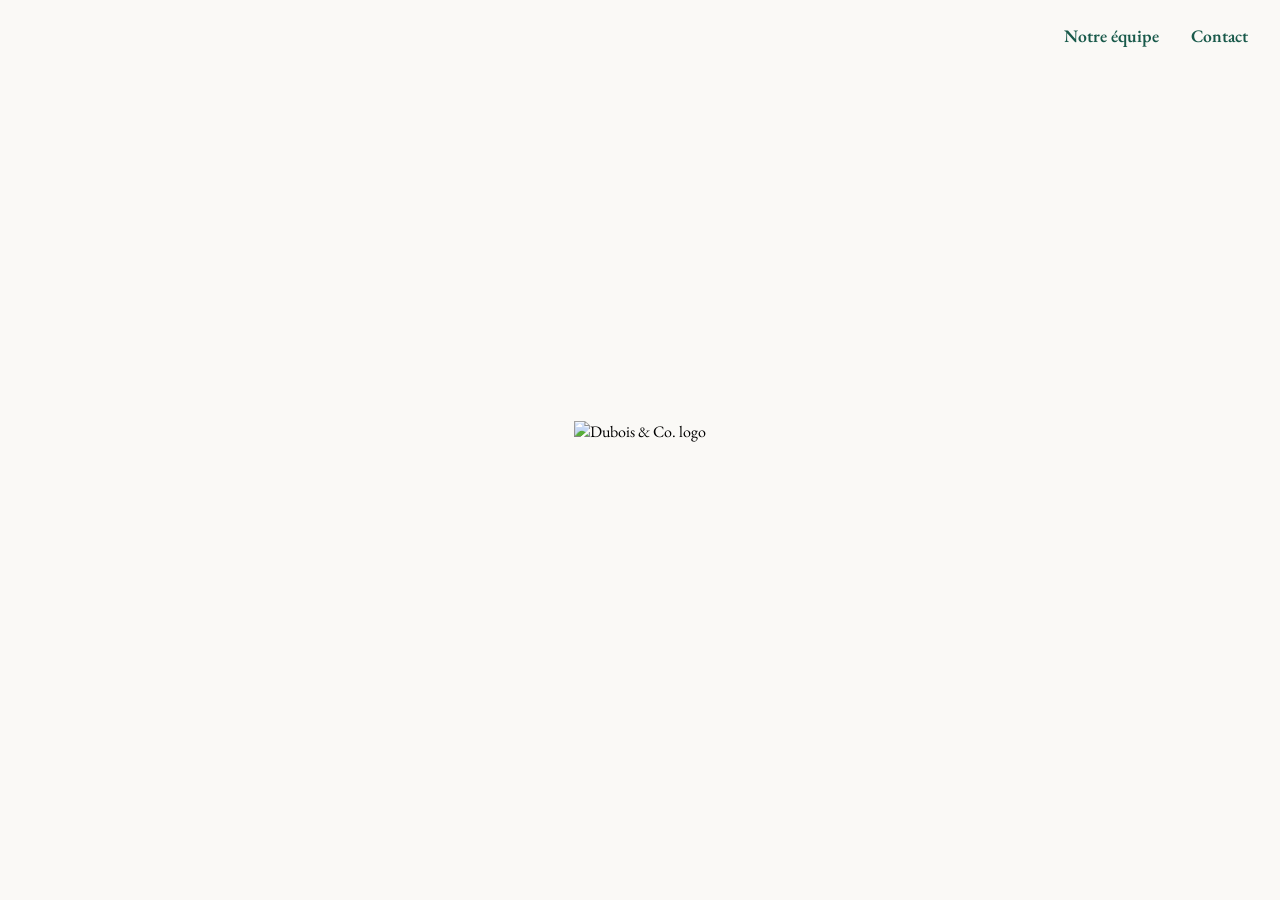
==== index.html @ 0810ec64 "Create index.html" ====
<!DOCTYPE html>
<html lang="en">
<head>
  <meta charset="UTF-8">
  <meta name="viewport" content="width=device-width, initial-scale=1.0">
  <title>Dubois & Co.</title>
  <link href="https://fonts.googleapis.com/css2?family=EB+Garamond:wght@400;600&display=swap" rel="stylesheet">
  <style>
    body {
      margin: 0;
      padding: 0;
      background-color: #faf9f6;
      font-family: 'EB Garamond', serif;
    }
    .navbar {
      display: flex;
      justify-content: flex-end;
      align-items: center;
      gap: 2rem;
      padding: 1.5rem 2rem;
      background-color: transparent;
      flex-wrap: wrap;
    }
    .navbar a {
      color: #18594a;
      text-decoration: none;
      font-weight: 600;
      font-size: 1.1rem;
      transition: opacity 0.3s ease;
    }
    .navbar a:hover {
      opacity: 0.6;
    }
    .logo-container {
      display: flex;
      justify-content: center;
      align-items: center;
      height: 80vh;
      text-align: center;
    }
    .logo-container img {
      max-width: 300px;
      height: auto;
    }
    @media (max-width: 600px) {
      .navbar {
        justify-content: center;
      }
    }
  </style>
</head>
<body>
  <div class="navbar">
    <a href="#">Notre équipe</a>
    <a href="mailto:alex@duboisco.ca">Contact</a>
  </div>
  <div class="logo-container">
    <img src="logo.png" alt="Dubois & Co. logo">
  </div>
</body>
</html>
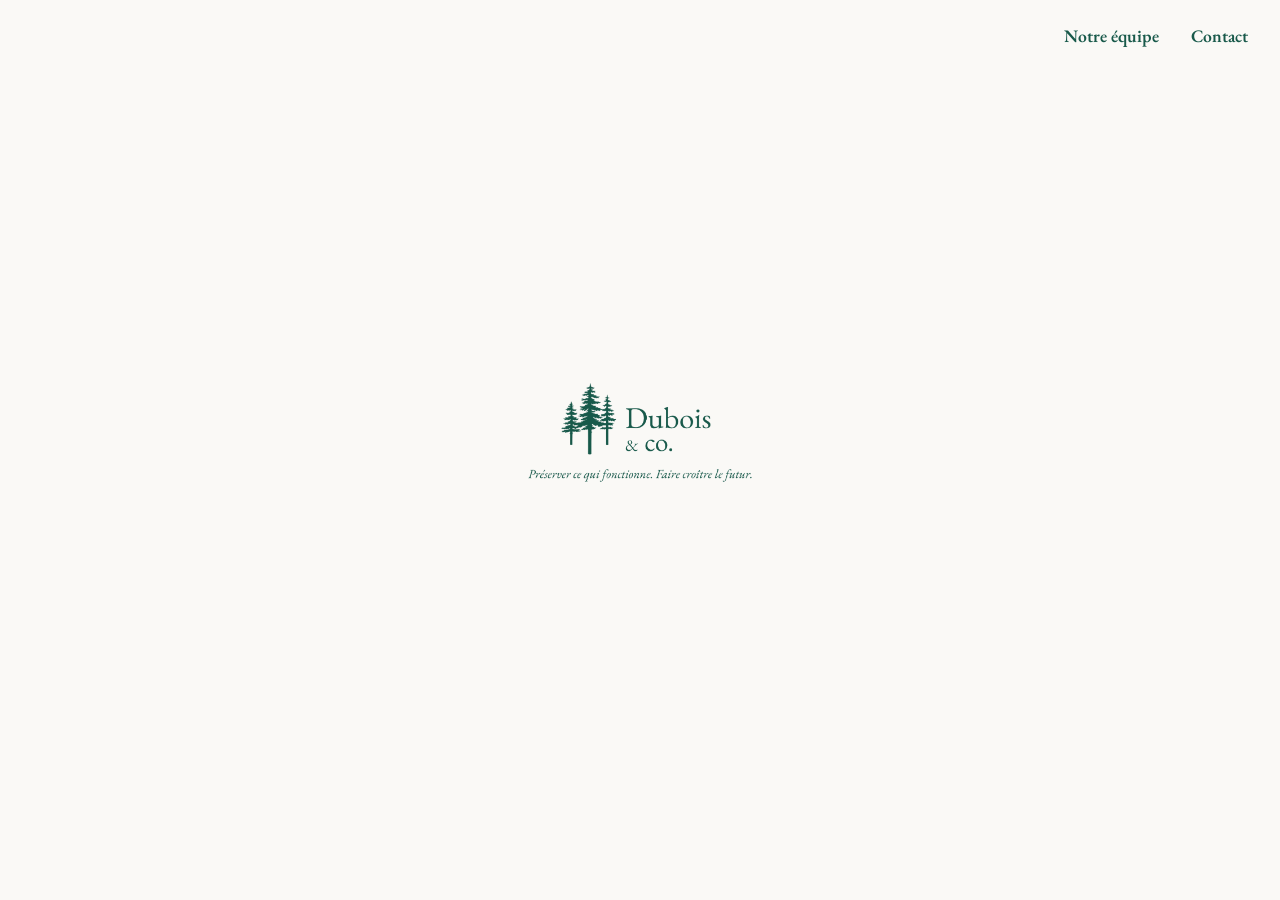
==== commit f3ae13c0: "Update index.html" ====
--- a/index.html
+++ b/index.html
@@ -52,10 +52,10 @@
 <body>
   <div class="navbar">
     <a href="#">Notre équipe</a>
-    <a href="mailto:alex@duboisco.ca">Contact</a>
+    <a href="mailto:contact@duboisco.ca">Contact</a>
   </div>
   <div class="logo-container">
-    <img src="logo.png" alt="Dubois & Co. logo">
+    <img src="duboislogo.png" alt="Dubois & Co. logo">
   </div>
 </body>
 </html>
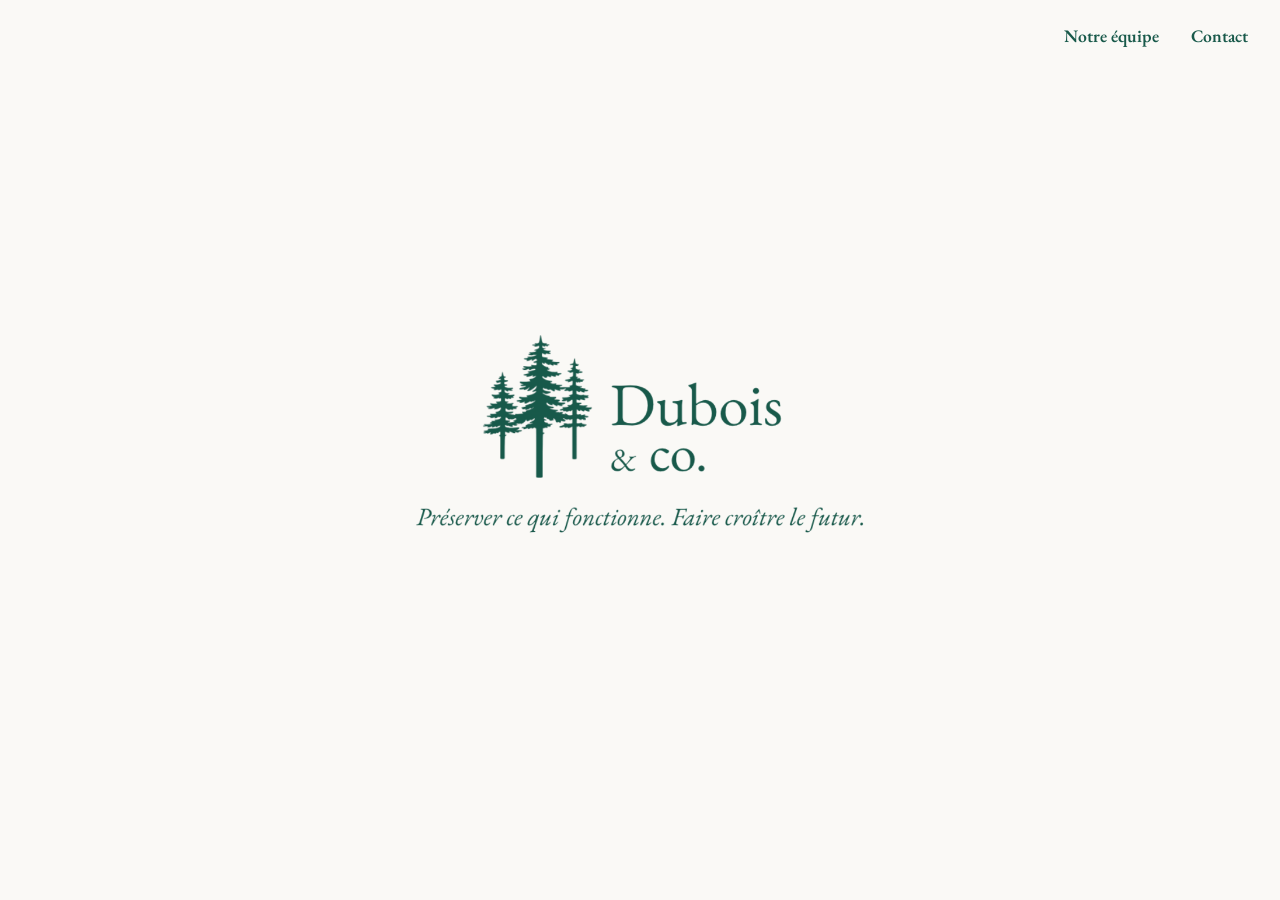
==== commit f8976438: "Update index.html" ====
--- a/index.html
+++ b/index.html
@@ -39,8 +39,14 @@
       text-align: center;
     }
     .logo-container img {
-      max-width: 300px;
+      max-width: 600px;
+      width: 80%;
       height: auto;
+      transition: transform 0.3s ease, opacity 0.3s ease;
+    }
+    .logo-container img:hover {
+      transform: scale(1.05);
+      opacity: 0.95;
     }
     @media (max-width: 600px) {
       .navbar {
@@ -52,7 +58,7 @@
 <body>
   <div class="navbar">
     <a href="#">Notre équipe</a>
-    <a href="mailto:contact@duboisco.ca">Contact</a>
+    <a href="mailto:alex@duboisco.ca">Contact</a>
   </div>
   <div class="logo-container">
     <img src="duboislogo.png" alt="Dubois & Co. logo">
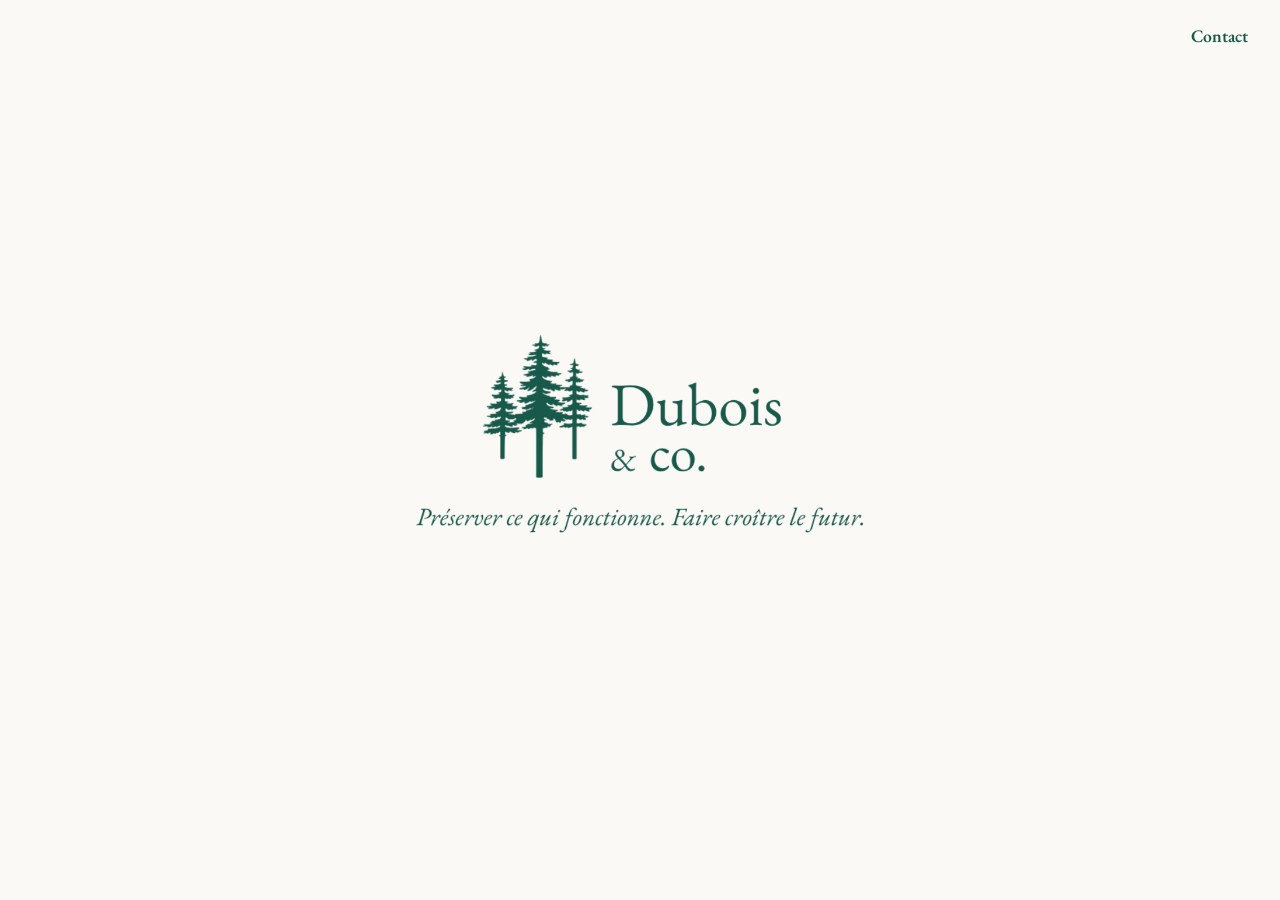
==== commit 063683ab: "Update index.html" ====
--- a/index.html
+++ b/index.html
@@ -57,7 +57,6 @@
 </head>
 <body>
   <div class="navbar">
-    <a href="#">Notre équipe</a>
     <a href="mailto:alex@duboisco.ca">Contact</a>
   </div>
   <div class="logo-container">
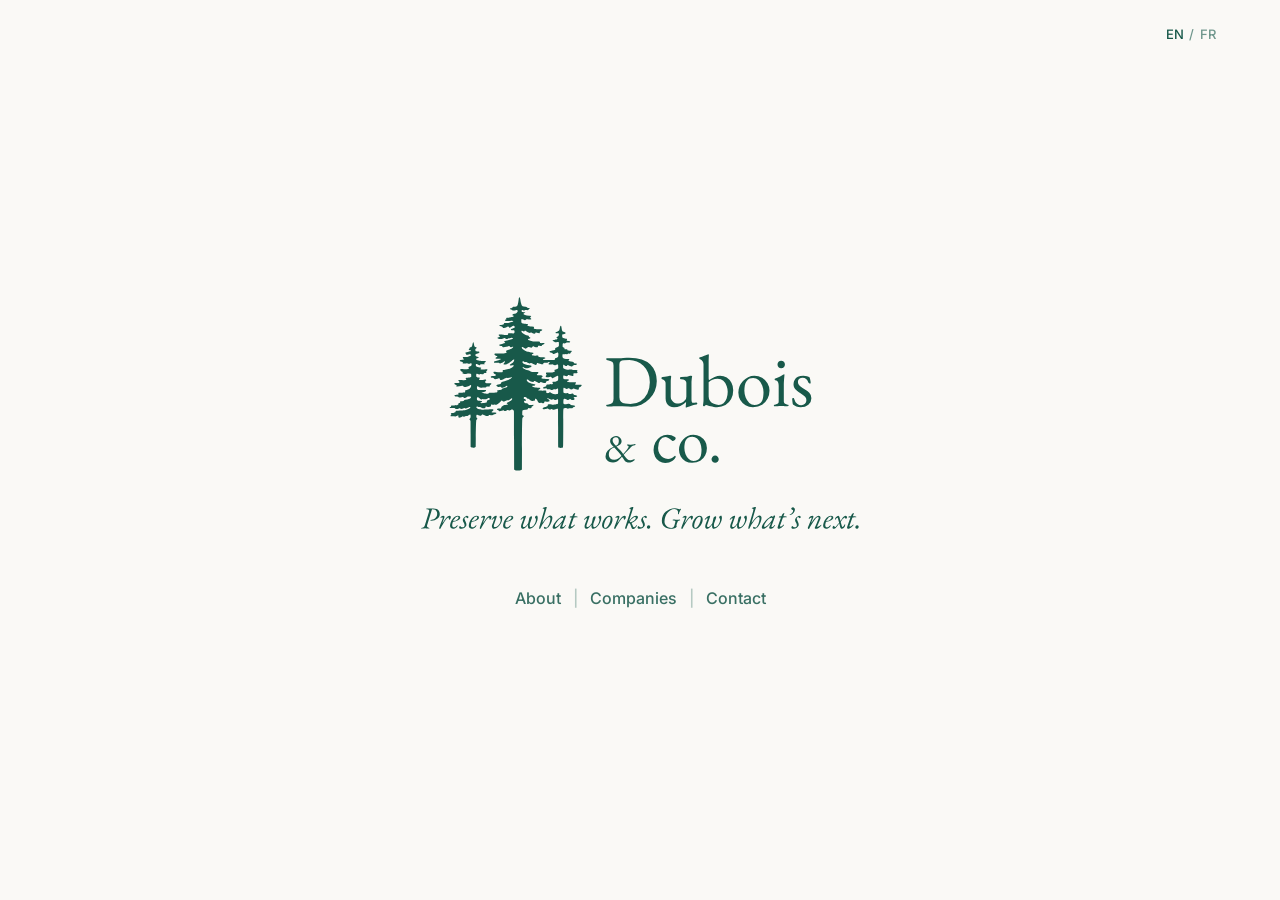
==== commit 5109fd8f: "Revamp site: EN/FR pages, vector logo, brand kit, companies page - Add About and Companies pages in " ====
--- a/index.html
+++ b/index.html
@@ -4,63 +4,35 @@
   <meta charset="UTF-8">
   <meta name="viewport" content="width=device-width, initial-scale=1.0">
   <title>Dubois & Co.</title>
-  <link href="https://fonts.googleapis.com/css2?family=EB+Garamond:wght@400;600&display=swap" rel="stylesheet">
-  <style>
-    body {
-      margin: 0;
-      padding: 0;
-      background-color: #faf9f6;
-      font-family: 'EB Garamond', serif;
-    }
-    .navbar {
-      display: flex;
-      justify-content: flex-end;
-      align-items: center;
-      gap: 2rem;
-      padding: 1.5rem 2rem;
-      background-color: transparent;
-      flex-wrap: wrap;
-    }
-    .navbar a {
-      color: #18594a;
-      text-decoration: none;
-      font-weight: 600;
-      font-size: 1.1rem;
-      transition: opacity 0.3s ease;
-    }
-    .navbar a:hover {
-      opacity: 0.6;
-    }
-    .logo-container {
-      display: flex;
-      justify-content: center;
-      align-items: center;
-      height: 80vh;
-      text-align: center;
-    }
-    .logo-container img {
-      max-width: 600px;
-      width: 80%;
-      height: auto;
-      transition: transform 0.3s ease, opacity 0.3s ease;
-    }
-    .logo-container img:hover {
-      transform: scale(1.05);
-      opacity: 0.95;
-    }
-    @media (max-width: 600px) {
-      .navbar {
-        justify-content: center;
-      }
-    }
-  </style>
+  <meta name="description" content="Dubois & Co. is a holding company that builds and acquires durable businesses across sectors, and holds them for the long term.">
+  <link rel="alternate" hreflang="en" href="https://duboisco.ca/">
+  <link rel="alternate" hreflang="fr" href="https://duboisco.ca/fr/">
+  <meta property="og:title" content="Dubois & Co.">
+  <meta property="og:description" content="Preserve what works. Grow what's next.">
+  <meta property="og:image" content="https://duboisco.ca/assets/og.png">
+  <meta property="og:url" content="https://duboisco.ca/">
+  <link rel="icon" type="image/png" href="assets/favicon.png">
+  <link rel="apple-touch-icon" href="assets/logo/dubois-avatar-paper.png">
+  <link rel="preconnect" href="https://fonts.googleapis.com">
+  <link rel="preconnect" href="https://fonts.gstatic.com" crossorigin>
+  <link href="https://fonts.googleapis.com/css2?family=EB+Garamond:ital,wght@0,400;0,500;0,600;1,400&family=Inter:wght@400;500&display=swap" rel="stylesheet">
+  <link rel="stylesheet" href="assets/css/site.css?v=2">
 </head>
 <body>
-  <div class="navbar">
-    <a href="mailto:alex@duboisco.ca">Contact</a>
-  </div>
-  <div class="logo-container">
-    <img src="duboislogo.png" alt="Dubois & Co. logo">
-  </div>
+  <main class="home">
+    <div class="lang">
+      <span aria-current="true">EN</span><span>/</span><a href="fr/" hreflang="fr" lang="fr">FR</a>
+    </div>
+    <h1 class="fade-up">
+      <img class="home-logo" src="assets/logo/dubois-logo-full-en.svg?v=2" alt="Dubois & Co. — Preserve what works. Grow what’s next." width="816" height="375">
+    </h1>
+    <nav class="home-nav fade-up d1" aria-label="Primary">
+      <a class="link" href="about.html">About</a>
+      <span class="sep" aria-hidden="true">|</span>
+      <a class="link" href="companies.html">Companies</a>
+      <span class="sep" aria-hidden="true">|</span>
+      <a class="link" href="mailto:contact@duboisco.ca">Contact</a>
+    </nav>
+  </main>
 </body>
 </html>
--- a/assets/css/site.css
+++ b/assets/css/site.css
@@ -0,0 +1,218 @@
+/* Dubois & Co. brand kit v1.0 — brand.html is the visual contract. */
+
+:root {
+  /* colour */
+  --pine: #18594a;       /* sampled from the logo */
+  --pine-deep: #0f3b31;  /* bands, footers, dark grounds */
+  --moss: #6f8f7f;       /* muted text, secondary marks */
+  --bark: #8a6a4f;       /* rare warm accent; never for text on paper */
+  --paper: #faf9f6;
+  --ink: rgba(24, 89, 74, 0.86);
+  --muted: rgba(24, 89, 74, 0.62);
+  --rule: rgba(24, 89, 74, 0.16);
+  --wash: rgba(24, 89, 74, 0.045);
+
+  /* type */
+  --serif: "EB Garamond", Garamond, Georgia, serif;
+  --sans: "Inter", "Helvetica Neue", Helvetica, Arial, sans-serif;
+
+  /* layout */
+  --gutter: clamp(20px, 5vw, 76px);
+  --measure: 46rem;
+}
+
+*, *::before, *::after { box-sizing: border-box; }
+
+html { background: var(--paper); }
+body {
+  margin: 0;
+  min-height: 100vh;
+  min-height: 100dvh;
+  display: flex;
+  flex-direction: column;
+  background: var(--paper);
+  color: var(--pine);
+  font-family: var(--sans);
+  font-size: 16px;
+  line-height: 1.62;
+  -webkit-font-smoothing: antialiased;
+}
+img { display: block; max-width: 100%; height: auto; }
+a { color: inherit; }
+
+::selection { background: var(--pine); color: var(--paper); }
+:focus-visible { outline: 2px solid var(--pine); outline-offset: 3px; }
+
+.sr-only {
+  position: absolute; width: 1px; height: 1px; padding: 0; margin: -1px;
+  overflow: hidden; clip: rect(0, 0, 0, 0); white-space: nowrap; border: 0;
+}
+
+/* headings: EB Garamond, sentence case. The only uppercase is .label. */
+.serif, h1, h2, h3 { font-family: var(--serif); font-weight: 400; }
+.label {
+  font-size: 11px;
+  font-weight: 500;
+  letter-spacing: 0.15em;
+  text-transform: uppercase;
+  color: var(--muted);
+}
+
+/* links */
+.link {
+  text-decoration: none;
+  color: var(--ink);
+  transition: color 0.2s ease;
+}
+.link:hover { color: var(--pine); }
+.link-underline {
+  font-weight: 500;
+  text-decoration: underline;
+  text-underline-offset: 4px;
+  text-decoration-color: rgba(24, 89, 74, 0.4);
+  transition: text-decoration-color 0.2s ease;
+}
+.link-underline:hover { text-decoration-color: var(--pine); }
+
+/* language toggle */
+.lang {
+  display: inline-flex;
+  gap: 0.35rem;
+  font-size: 13px;
+  font-weight: 500;
+  color: var(--muted);
+}
+.lang a { text-decoration: none; color: var(--muted); }
+.lang a:hover { color: var(--pine); }
+.lang [aria-current] { color: var(--pine); }
+
+/* ---------- home ---------- */
+.home {
+  position: relative;
+  flex: 1;
+  display: flex;
+  flex-direction: column;
+  align-items: center;
+  justify-content: center;
+  gap: 2.5rem;
+  padding: 5rem var(--gutter);
+}
+.home .lang { position: absolute; top: 1.5rem; right: var(--gutter); }
+.home h1 { margin: 0; }
+.home-logo { width: min(78vw, 560px); }
+.home-nav {
+  display: flex;
+  flex-wrap: wrap;
+  justify-content: center;
+  align-items: center;
+  gap: 0.75rem;
+  font-size: 16px;
+  font-weight: 500;
+}
+.home-nav .sep { color: rgba(24, 89, 74, 0.3); }
+
+.fade-up { animation: fade-up 0.7s ease-out both; }
+.fade-up.d1 { animation-delay: 0.12s; }
+@keyframes fade-up {
+  from { opacity: 0; transform: translateY(12px); }
+  to { opacity: 1; transform: none; }
+}
+
+/* ---------- chrome (subpages) ---------- */
+.site-header {
+  display: flex;
+  align-items: center;
+  justify-content: space-between;
+  gap: 1rem;
+  padding: 1.25rem var(--gutter);
+}
+.site-header .brand img { height: 52px; width: auto; }
+.site-nav { display: flex; align-items: center; gap: 1.75rem; font-size: 13px; font-weight: 500; }
+.site-nav .links { display: flex; gap: 1.75rem; }
+
+.site-footer {
+  display: flex;
+  flex-wrap: wrap;
+  align-items: center;
+  justify-content: space-between;
+  gap: 1.25rem;
+  padding: 1.75rem var(--gutter);
+  border-top: 1px solid var(--rule);
+  font-size: 13px;
+  font-weight: 500;
+}
+.site-footer nav { display: flex; flex-wrap: wrap; align-items: center; gap: 1.5rem; }
+.site-footer .copy { color: var(--muted); font-weight: 400; }
+.site-footer .brand img { height: 30px; width: auto; }
+
+@media (max-width: 560px) {
+  .site-nav .links { display: none; }
+}
+
+/* ---------- about ---------- */
+.page { flex: 1; padding: clamp(3rem, 8vw, 6rem) var(--gutter) 5rem; }
+.wrap { max-width: var(--measure); margin: 0 auto; }
+.page h1 {
+  margin: 0 0 2rem;
+  max-width: 18ch;
+  font-size: clamp(38px, 5.6vw, 68px);
+  line-height: 1.02;
+  letter-spacing: -0.015em;
+  color: var(--pine);
+}
+.prose { font-size: clamp(15.5px, 1.3vw, 18px); color: var(--ink); }
+.prose p { margin: 0 0 1.25rem; }
+
+.section { margin-top: 4.5rem; padding-top: 2.5rem; border-top: 1px solid var(--rule); }
+.section h2 {
+  margin: 0.5rem 0 2rem;
+  font-size: clamp(28px, 3.4vw, 38px);
+  line-height: 1.1;
+}
+.grid-3 {
+  display: grid;
+  grid-template-columns: repeat(3, minmax(0, 1fr));
+  gap: 2rem;
+}
+.grid-3 h3 { margin: 0 0 0.5rem; font-size: 22px; line-height: 1.2; }
+.grid-3 p { margin: 0; font-size: 15px; color: var(--ink); }
+.grid-3 .num { display: block; margin-bottom: 0.75rem; }
+@media (max-width: 720px) {
+  .grid-3 { grid-template-columns: 1fr; gap: 1.75rem; }
+}
+
+.cta { margin-top: 4.5rem; font-size: 17px; color: var(--ink); }
+
+/* ---------- companies ---------- */
+.companies { list-style: none; margin: 3.5rem 0 0; padding: 0; border-top: 1px solid var(--rule); }
+.company {
+  display: grid;
+  grid-template-columns: 64px minmax(0, 1fr);
+  gap: 1.5rem;
+  padding: 2rem 0;
+  border-bottom: 1px solid var(--rule);
+}
+.company-mark {
+  display: grid;
+  place-items: center;
+  width: 64px;
+  height: 64px;
+  border-radius: 12px;
+  background: var(--wash);
+  font-family: var(--serif);
+  font-size: 28px;
+  color: var(--pine);
+}
+.company-mark img { width: 100%; height: 100%; object-fit: contain; padding: 10px; }
+.company h2 { margin: 0.35rem 0 0.4rem; font-size: 26px; line-height: 1.15; }
+.company p { margin: 0 0 0.75rem; font-size: 15px; color: var(--ink); max-width: 36rem; }
+.company .site { font-size: 14px; }
+@media (max-width: 480px) {
+  .company { grid-template-columns: 48px minmax(0, 1fr); gap: 1rem; }
+  .company-mark { width: 48px; height: 48px; font-size: 22px; border-radius: 10px; }
+}
+
+@media (prefers-reduced-motion: reduce) {
+  .fade-up { animation: none; }
+  * { transition: none !important; }
+}
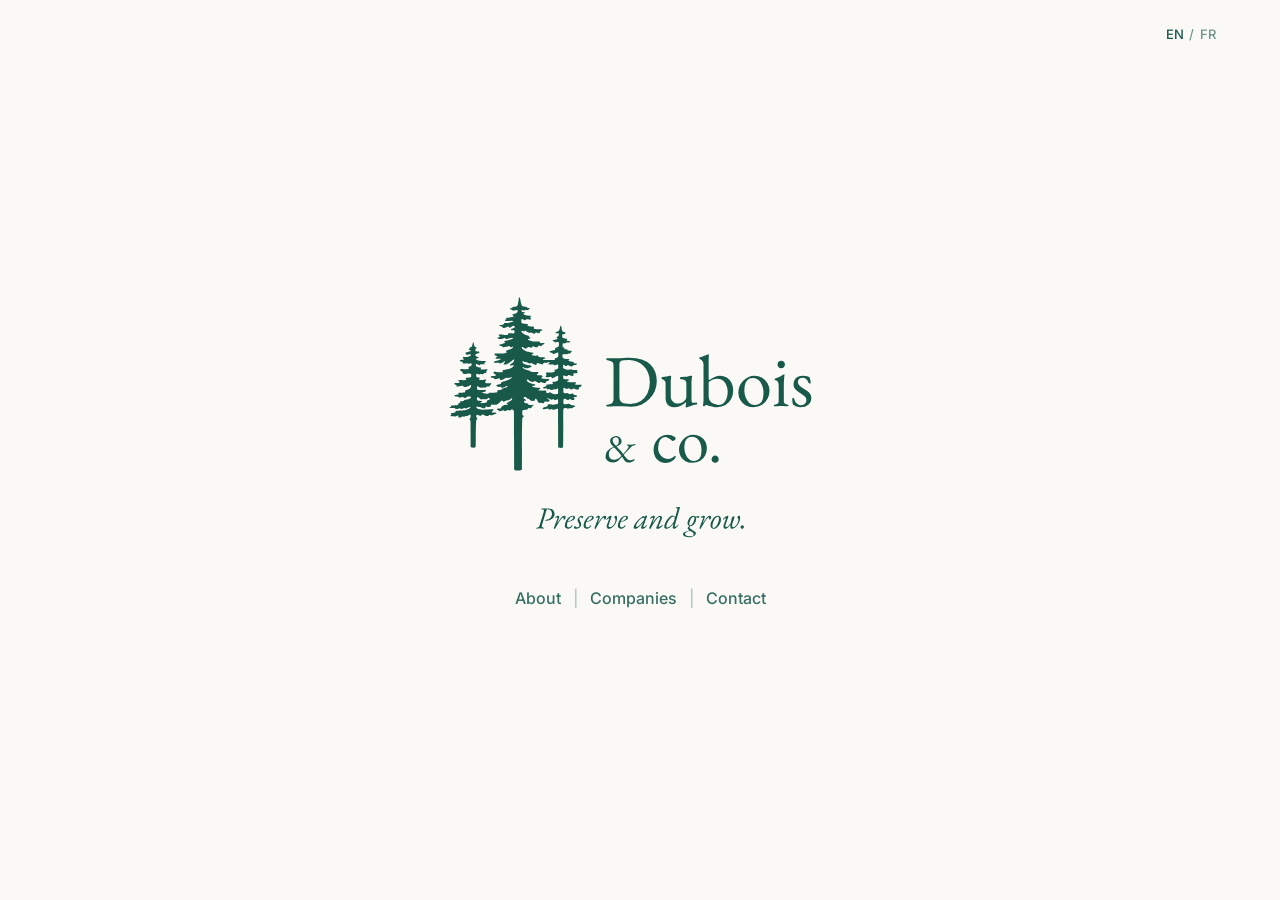
==== commit 8db51941: "Simplify About page and switch tagline to "Preserve and grow" - About (EN/FR): one short paragraph, " ====
--- a/index.html
+++ b/index.html
@@ -8,7 +8,7 @@
   <link rel="alternate" hreflang="en" href="https://duboisco.ca/">
   <link rel="alternate" hreflang="fr" href="https://duboisco.ca/fr/">
   <meta property="og:title" content="Dubois & Co.">
-  <meta property="og:description" content="Preserve what works. Grow what's next.">
+  <meta property="og:description" content="Preserve and grow.">
   <meta property="og:image" content="https://duboisco.ca/assets/og.png">
   <meta property="og:url" content="https://duboisco.ca/">
   <link rel="icon" type="image/png" href="assets/favicon.png">
@@ -24,7 +24,7 @@
       <span aria-current="true">EN</span><span>/</span><a href="fr/" hreflang="fr" lang="fr">FR</a>
     </div>
     <h1 class="fade-up">
-      <img class="home-logo" src="assets/logo/dubois-logo-full-en.svg?v=2" alt="Dubois & Co. — Preserve what works. Grow what’s next." width="816" height="375">
+      <img class="home-logo" src="assets/logo/dubois-logo-full-en.svg?v=3" alt="Dubois & Co. — Preserve and grow." width="816" height="375">
     </h1>
     <nav class="home-nav fade-up d1" aria-label="Primary">
       <a class="link" href="about.html">About</a>
